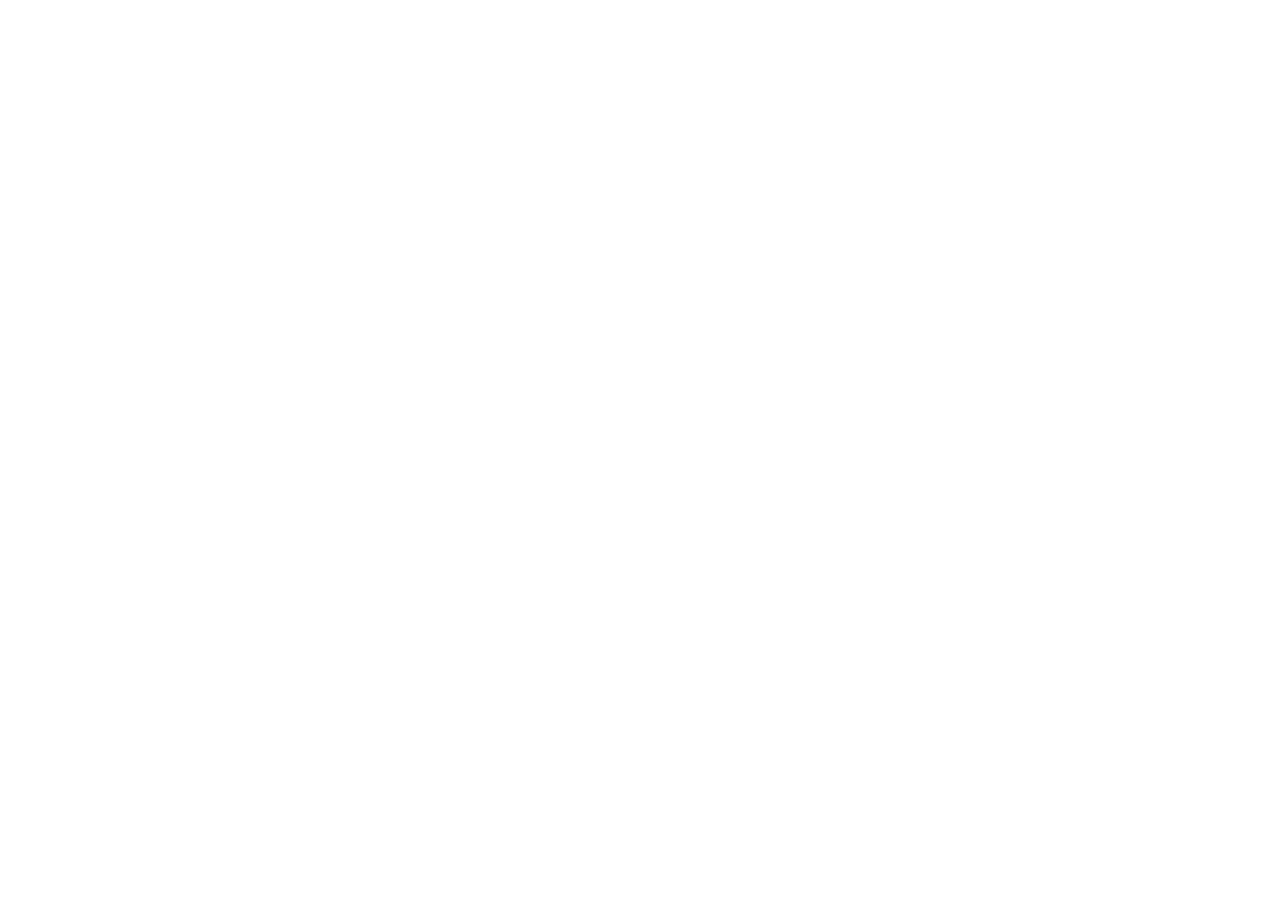
==== 04-exchange-rate-calc/index.html @ e43661c4 "started adding HTML + uplaoded img" ====
<!DOCTYPE html>
<html lang="en">
  <head>
    <meta charset="UTF-8" />
    <meta name="viewport" content="width=device-width, initial-scale=1.0" />
    <title>Exchange Rate Calculator</title>
  </head>
  <body></body>
</html>
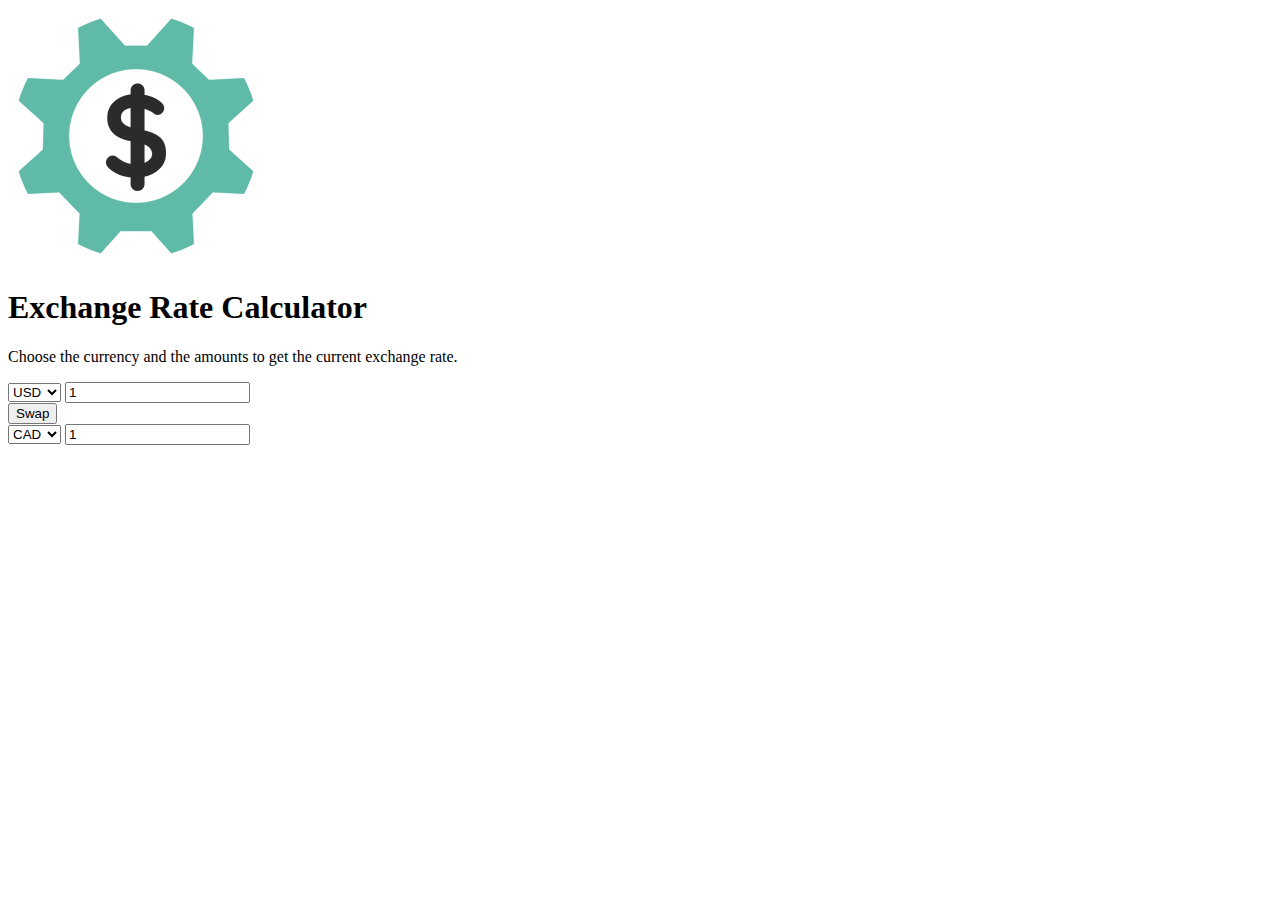
==== commit 41bda1ad: "Added Html" ====
--- a/04-exchange-rate-calc/index.html
+++ b/04-exchange-rate-calc/index.html
@@ -4,6 +4,134 @@
     <meta charset="UTF-8" />
     <meta name="viewport" content="width=device-width, initial-scale=1.0" />
     <title>Exchange Rate Calculator</title>
+    <link rel="stylesheet" href="style.css" />
   </head>
-  <body></body>
+  <body>
+    <img src="img/money.png" alt="" class="money-img" />
+    <h1>Exchange Rate Calculator</h1>
+    <p>Choose the currency and the amounts to get the current exchange rate.</p>
+
+    <div class="container">
+      <div class="currency">
+        <select id="currency-one">
+          <option value="AED">AED</option>
+          <option value="ARS">ARS</option>
+          <option value="AUD">AUD</option>
+          <option value="BGN">BGN</option>
+          <option value="BRL">BRL</option>
+          <option value="BSD">BSD</option>
+          <option value="CAD">CAD</option>
+          <option value="CHF">CHF</option>
+          <option value="CLP">CLP</option>
+          <option value="CNY">CNY</option>
+          <option value="COP">COP</option>
+          <option value="CZK">CZK</option>
+          <option value="DKK">DKK</option>
+          <option value="DOP">DOP</option>
+          <option value="EGP">EGP</option>
+          <option value="EUR">EUR</option>
+          <option value="FJD">FJD</option>
+          <option value="GBP">GBP</option>
+          <option value="GTQ">GTQ</option>
+          <option value="HKD">HKD</option>
+          <option value="HRK">HRK</option>
+          <option value="HUF">HUF</option>
+          <option value="IDR">IDR</option>
+          <option value="ILS">ILS</option>
+          <option value="INR">INR</option>
+          <option value="ISK">ISK</option>
+          <option value="JPY">JPY</option>
+          <option value="KRW">KRW</option>
+          <option value="KZT">KZT</option>
+          <option value="MXN">MXN</option>
+          <option value="MYR">MYR</option>
+          <option value="NOK">NOK</option>
+          <option value="NZD">NZD</option>
+          <option value="PAB">PAB</option>
+          <option value="PEN">PEN</option>
+          <option value="PHP">PHP</option>
+          <option value="PKR">PKR</option>
+          <option value="PLN">PLN</option>
+          <option value="PYG">PYG</option>
+          <option value="RON">RON</option>
+          <option value="RUB">RUB</option>
+          <option value="SAR">SAR</option>
+          <option value="SEK">SEK</option>
+          <option value="SGD">SGD</option>
+          <option value="THB">THB</option>
+          <option value="TRY">TRY</option>
+          <option value="TWD">TWD</option>
+          <option value="UAH">UAH</option>
+          <option value="USD" selected>USD</option>
+          <option value="UYU">UYU</option>
+          <option value="VND">VND</option>
+          <option value="ZAR">ZAR</option>
+        </select>
+        <input type="number" id="amount-one" placeholder="0" value="1" />
+      </div>
+
+      <div class="swap-rate-container">
+        <button class="btn" id="rate">Swap</button>
+        <div class="rate" id="rate"></div>
+      </div>
+
+      <div class="currency">
+        <select id="currency-two">
+          <option value="AED">AED</option>
+          <option value="ARS">ARS</option>
+          <option value="AUD">AUD</option>
+          <option value="BGN">BGN</option>
+          <option value="BRL">BRL</option>
+          <option value="BSD">BSD</option>
+          <option value="CAD" selected>CAD</option>
+          <option value="CHF">CHF</option>
+          <option value="CLP">CLP</option>
+          <option value="CNY">CNY</option>
+          <option value="COP">COP</option>
+          <option value="CZK">CZK</option>
+          <option value="DKK">DKK</option>
+          <option value="DOP">DOP</option>
+          <option value="EGP">EGP</option>
+          <option value="EUR">EUR</option>
+          <option value="FJD">FJD</option>
+          <option value="GBP">GBP</option>
+          <option value="GTQ">GTQ</option>
+          <option value="HKD">HKD</option>
+          <option value="HRK">HRK</option>
+          <option value="HUF">HUF</option>
+          <option value="IDR">IDR</option>
+          <option value="ILS">ILS</option>
+          <option value="INR">INR</option>
+          <option value="ISK">ISK</option>
+          <option value="JPY">JPY</option>
+          <option value="KRW">KRW</option>
+          <option value="KZT">KZT</option>
+          <option value="MXN">MXN</option>
+          <option value="MYR">MYR</option>
+          <option value="NOK">NOK</option>
+          <option value="NZD">NZD</option>
+          <option value="PAB">PAB</option>
+          <option value="PEN">PEN</option>
+          <option value="PHP">PHP</option>
+          <option value="PKR">PKR</option>
+          <option value="PLN">PLN</option>
+          <option value="PYG">PYG</option>
+          <option value="RON">RON</option>
+          <option value="RUB">RUB</option>
+          <option value="SAR">SAR</option>
+          <option value="SEK">SEK</option>
+          <option value="SGD">SGD</option>
+          <option value="THB">THB</option>
+          <option value="TRY">TRY</option>
+          <option value="TWD">TWD</option>
+          <option value="UAH">UAH</option>
+          <option value="USD">USD</option>
+          <option value="UYU">UYU</option>
+          <option value="VND">VND</option>
+          <option value="ZAR">ZAR</option>
+        </select>
+        <input type="number" id="amount-two" placeholder="0" value="1" />
+      </div>
+    </div>
+  </body>
 </html>
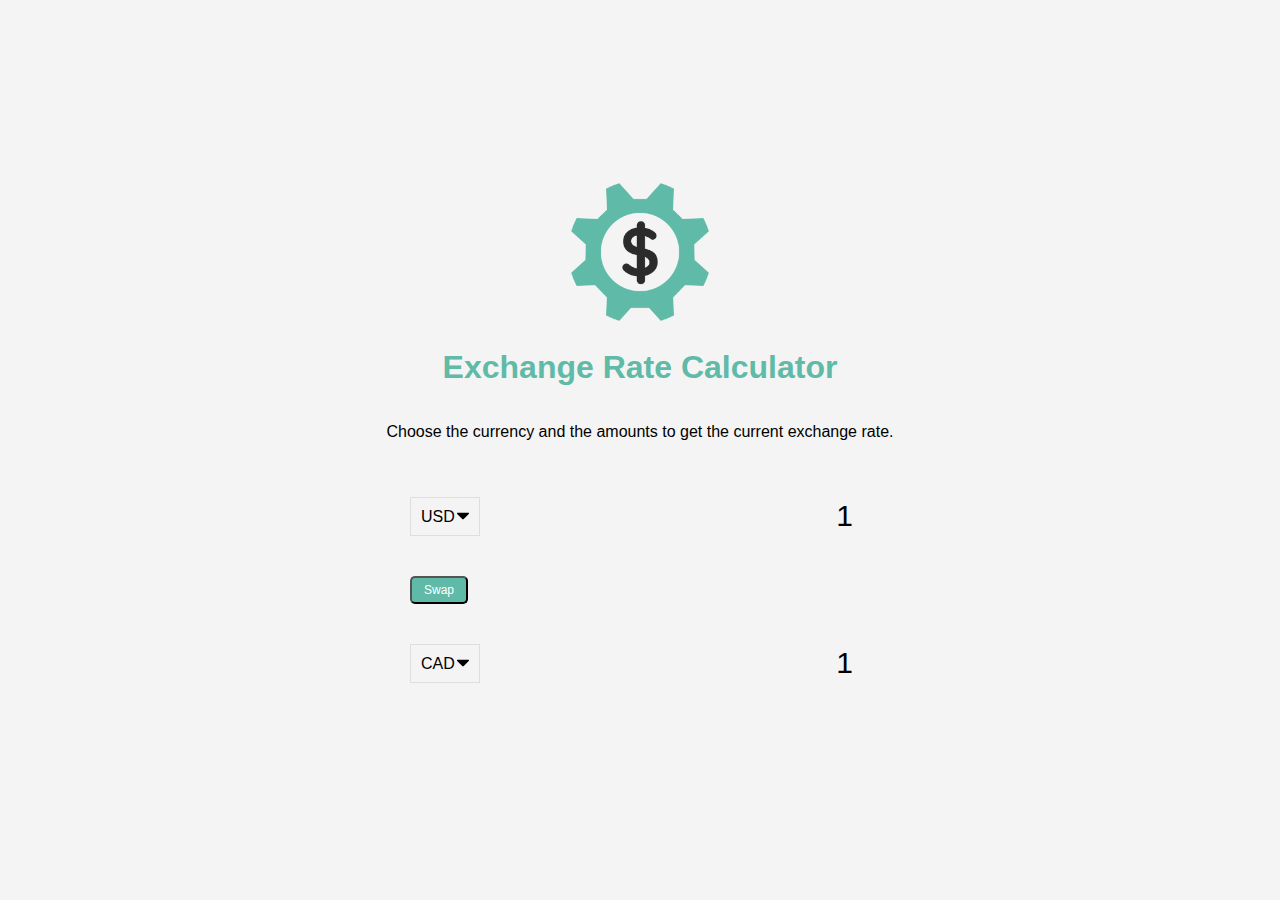
==== commit 564878e8: "updated HTML and added JS to project" ====
--- a/04-exchange-rate-calc/index.html
+++ b/04-exchange-rate-calc/index.html
@@ -71,7 +71,7 @@
       </div>
 
       <div class="swap-rate-container">
-        <button class="btn" id="rate">Swap</button>
+        <button class="btn" id="swap">Swap</button>
         <div class="rate" id="rate"></div>
       </div>
 
@@ -133,5 +133,6 @@
         <input type="number" id="amount-two" placeholder="0" value="1" />
       </div>
     </div>
+    <script src="script.js"></script>
   </body>
 </html>
--- a/04-exchange-rate-calc/style.css
+++ b/04-exchange-rate-calc/style.css
@@ -0,0 +1,92 @@
+:root {
+  --primary-color: #5fbaa7;
+}
+
+* {
+  box-sizing: border-box;
+}
+
+body {
+  background-color: #f4f4f4;
+  font-family: "Arial", "Helvetica", sans-serif;
+  display: flex;
+  flex-direction: column;
+  align-items: center;
+  justify-content: center;
+  height: 100vh;
+  margin: 0;
+  padding: 20px;
+}
+
+h1 {
+  color: var(--primary-color);
+}
+
+p {
+  text-align: center;
+}
+
+.btn {
+  color: white;
+  background: var(--primary-color);
+  cursor: pointer;
+  border-radius: 5px;
+  font-size: 12px;
+  padding: 5px 12px;
+}
+
+.money-img {
+  width: 150px;
+}
+
+.currency {
+  padding: 40px 0;
+  display: flex;
+  align-items: center;
+  justify-content: space-between;
+}
+
+.currency select {
+  padding: 10px 20px 10px 10px;
+  -moz-appearance: none;
+  -webkit-appearance: none;
+  appearance: none;
+  border: 1px solid #dedede;
+  font-size: 16px;
+  background: transparent;
+  background-image: url("data:image/svg+xml;charset=US-ASCII,%3Csvg%20xmlns%3D%22http%3A%2F%2Fwww.w3.org%2F2000%2Fsvg%22%20width%3D%22292.4%22%20height%3D%22292.4%22%3E%3Cpath%20fill%3D%22%20000002%22%20d%3D%22M287%2069.4a17.6%2017.6%200%200%200-13-5.4H18.4c-5%200-9.3%201.8-12.9%205.4A17.6%2017.6%200%200%200%200%2082.2c0%205%201.8%209.3%205.4%2012.9l128%20127.9c3.6%203.6%207.8%205.4%2012.8%205.4s9.2-1.8%2012.8-5.4L287%2095c3.5-3.5%205.4-7.8%205.4-12.8%200-5-1.9-9.2-5.5-12.8z%22%2F%3E%3C%2Fsvg%3E");
+  background-position: right 10px top 50%, 0, 0;
+  background-size: 12px auto, 100%;
+  background-repeat: no-repeat;
+}
+
+.currency input {
+  border: 0;
+  background: transparent;
+  font-size: 30px;
+  text-align: right;
+}
+
+.swap-rate-container {
+  display: flex;
+  align-items: center;
+  justify-content: space-between;
+}
+
+.rate {
+  color: var(--primary-color);
+  font-size: 14px;
+  padding: 0 10px;
+}
+
+select:focus,
+input:focus,
+button:focus {
+  outline: 0;
+}
+
+@media (max-width: 600px) {
+  .currency input {
+    width: 200px;
+  }
+}
